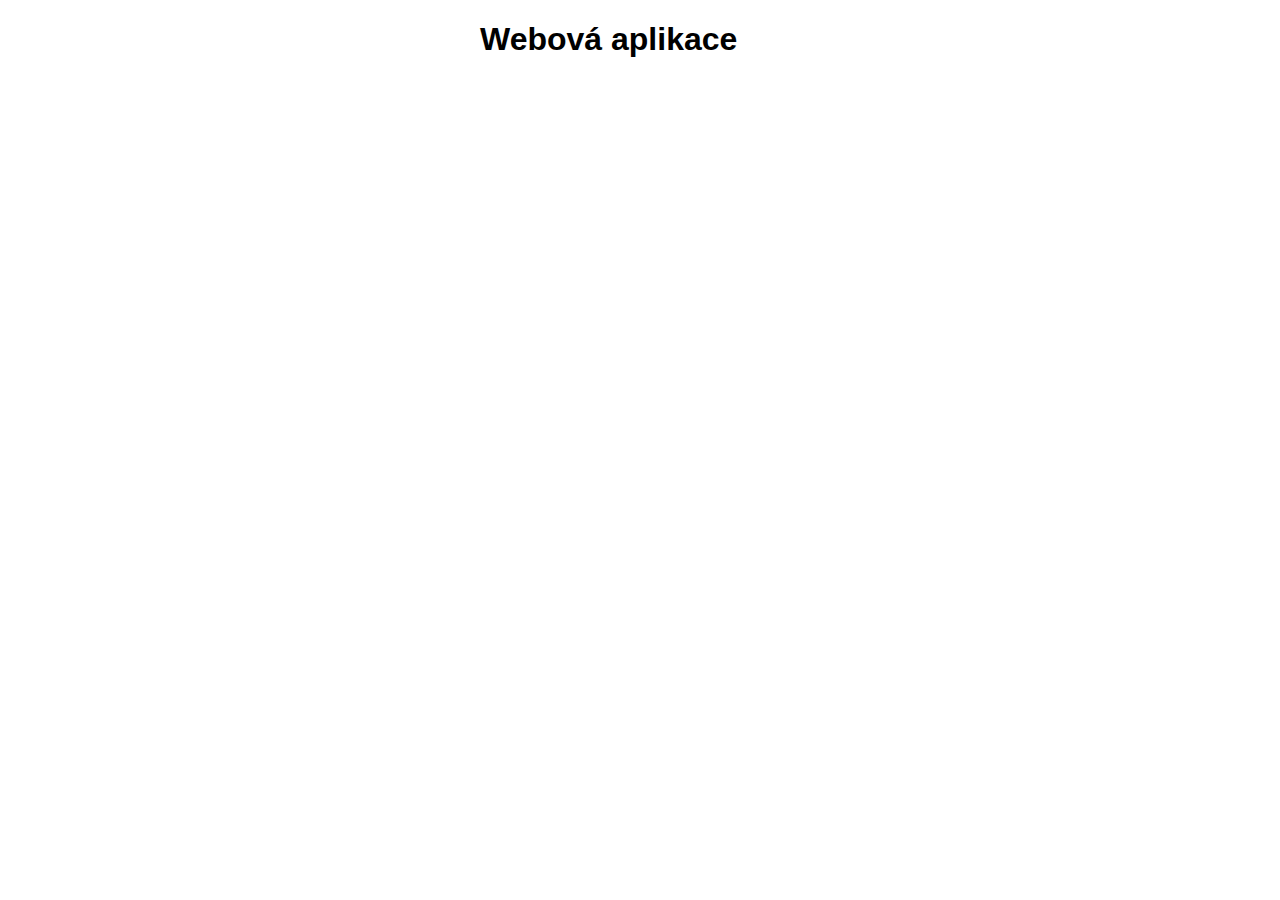
==== index.html @ ff40c61b "Test Gitu" ====
<!DOCTYPE html>
<html lang="cs">
  <head>
    <meta charset="UTF-8" />
    <meta name="viewport" content="width=device-width, initial-scale=1.0" />
    <link rel="stylesheet" href="style.css" />
    <script type="module" src="script.js"></script>
    <title>Webová aplikace</title>
  </head>
<body>
  <div class="container">
    <h1>Webová aplikace</h1>
  </div>
</body>
</html>
---- style.css ----
/* Používáme intuitivní výpočet rozměrů prvků. */
*, *:before, *:after {
  box-sizing: border-box;
}

html {
  font-family: sans-serif;
}

.container {
  max-width: 20rem;
  margin-right: auto;
  margin-left: auto;
}
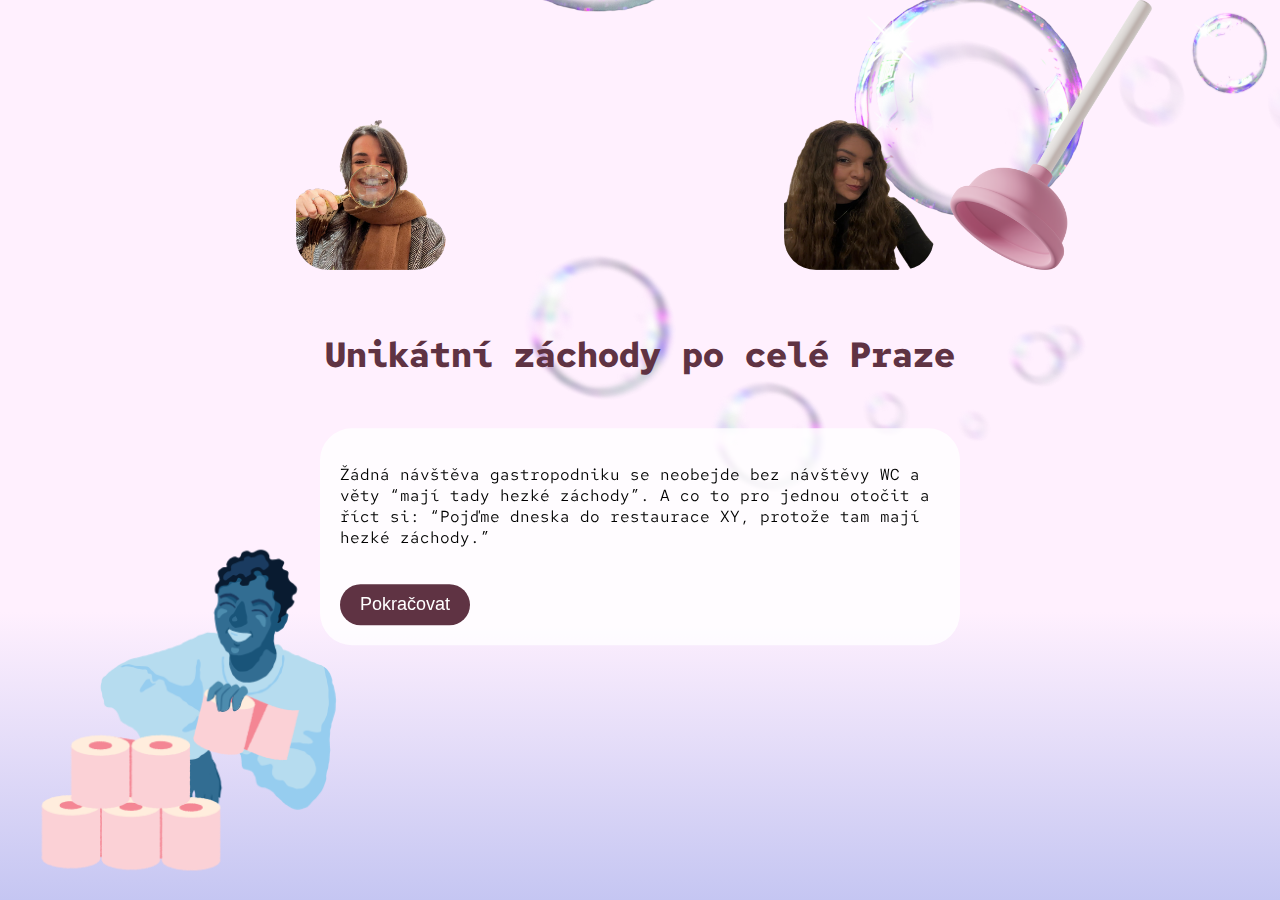
==== commit 907c0596: "Prvni stranka" ====
--- a/index.html
+++ b/index.html
@@ -5,11 +5,45 @@
     <meta name="viewport" content="width=device-width, initial-scale=1.0" />
     <link rel="stylesheet" href="style.css" />
     <script type="module" src="script.js"></script>
-    <title>Webová aplikace</title>
+    <title>Nas projekt</title>
   </head>
-<body>
-  <div class="container">
-    <h1>Webová aplikace</h1>
+  <body>
+    <div class="sliding-element">
+    <img class="bubble" src="img/AdobeStock_507704046.png" />
   </div>
-</body>
+  <div class = "toilet_stuff1">
+    <img class = "toilet_stuff1" src = "img/casual-life-3d-pink-toilet-plunger.png"/>
+  </div>
+  <div class = "toilet_stuff2">
+    <img class = "toilet_stuff2" src = "img/cherry-901.png"/>
+  </div>
+  
+    <h1>Unikátní záchody po celé Praze</h1>
+
+    <div class="container">  
+        <div class="main_persons">
+          <div class="person-container1">
+            <a href = "Bara.html" class="img-link">
+          <img class="main_person1" src="img/image-2.png" />
+          </a>
+          
+        </div>
+        <div class="person-container2">
+          <a href = "Varta.html" class="img-link">
+          <img class="main_person2" src="img/image-3.png" />
+          </a>
+        </div>
+        </div>
+      </div>
+
+      <div class="text_overlay">
+        <p>
+          Žádná návštěva gastropodniku se neobejde bez návštěvy WC a věty “mají
+          tady hezké záchody”. A co to pro jednou otočit a říct si: “Pojďme
+          dneska do restaurace XY, protože tam mají hezké záchody.”  
+        </p>
+        <button class="continue-button">Pokračovat</button>
+      </div>
+    </div>
+  </body>
 </html>
--- a/style.css
+++ b/style.css
@@ -1,14 +1,174 @@
 /* Používáme intuitivní výpočet rozměrů prvků. */
-*, *:before, *:after {
+@import url('https://fonts.googleapis.com/css2?family=Red+Hat+Mono:wght@400;700&display=swap');
+@import url('https://fonts.googleapis.com/css2?family=Montserrat:ital,wght@0,100..900;1,100..900&family=Playfair+Display+SC:ital,wght@0,400;0,700;0,900;1,400;1,700;1,900&family=Quicksand:wght@300..700&display=swap');
+
+*,
+*:before,
+*:after {
   box-sizing: border-box;
 }
 
 html {
-  font-family: sans-serif;
+  font-family: 'Red Hat Mono', monospace;
+  background: linear-gradient(#FFF0FE 68%, #c5c6f2 100%);
+
+
+}
+
+body {
+  height: 100vh;
+  margin: 0;
+  display: flex;
+  flex-direction: column;
+  align-items: center;
+}
+
+.bubble {
+  position: absolute;
+  height: 130vh;
+  left: 90%;
+  transform: translate(-50%, -50%);
+
+}
+
+.toilet_stuff1 {
+  position: absolute;
+  height: 30vh;
+  right: 10%;
+}
+
+
+.toilet_stuff2 {
+  position: fixed;
+  bottom: 10px;
+  left: 10px;
+  height: 40vh;
+
 }
 
 .container {
-  max-width: 20rem;
-  margin-right: auto;
-  margin-left: auto;
+  width: 60%;
+  position: relative;
+  display: flex;
+  flex-direction: column;
+  align-items: center;
+  justify-content: center;
+  text-align: center;
+
 }
+
+
+h1 {
+  font-family: 'Red Hat Mono', monospace;
+  font-size: 35px;
+  color: #5F3343;
+  right: 50%;
+  transform: translate(50%, 80%);
+  position: absolute;
+  top: 30%;
+
+}
+
+.text_overlay {
+  position: absolute;
+  transform: translate(-50%, -10%);
+  top: 50%;
+  left: 50%;
+  background: rgba(255, 255, 255, 0.8);
+  padding: 20px;
+  max-width: 90%;
+  border-radius: 2rem;
+
+}
+
+
+
+.continue-button {
+  margin-top: 20px;
+  padding: 10px 20px;
+  font-size: 18px;
+  background-color: #5F3343;
+  color: white;
+  border: none;
+  cursor: pointer;
+  border-radius: 2rem;
+}
+
+.continue-button:hover {
+  background-color: #4a2835;
+}
+
+.img_main img#background {
+  position: relative;
+  width: 100%;
+  height: auto;
+}
+
+
+
+
+
+
+
+.main_persons img {
+  width: 150px;
+  height: 150px;
+  position: absolute;
+  border-radius: 2rem;
+}
+
+.person-container {
+  position: relative;
+  text-align: center;
+}
+
+
+.person-container img {
+  width: 150px;
+  height: 150px;
+}
+
+.main_person1 {
+  top: 120px;
+  right: 90px;
+
+
+}
+
+.main_person2 {
+  top: 120px;
+  left: 40px;
+}
+
+@keyframes slide {
+  0% {
+    transform: translateX(0);
+  }
+
+  50% {
+    transform: translateX(50px);
+  }
+
+  100% {
+    transform: translateX(0);
+  }
+}
+
+.sliding-element {
+  animation: slide 10s infinite;
+
+}
+
+.img-link {
+  display: inline-block;
+  overflow: hidden;
+}
+
+.img-link img {
+  transition: transform 0.3s ease;
+}
+
+
+.img-link:hover img {
+  transform: scale(1.1);
+}
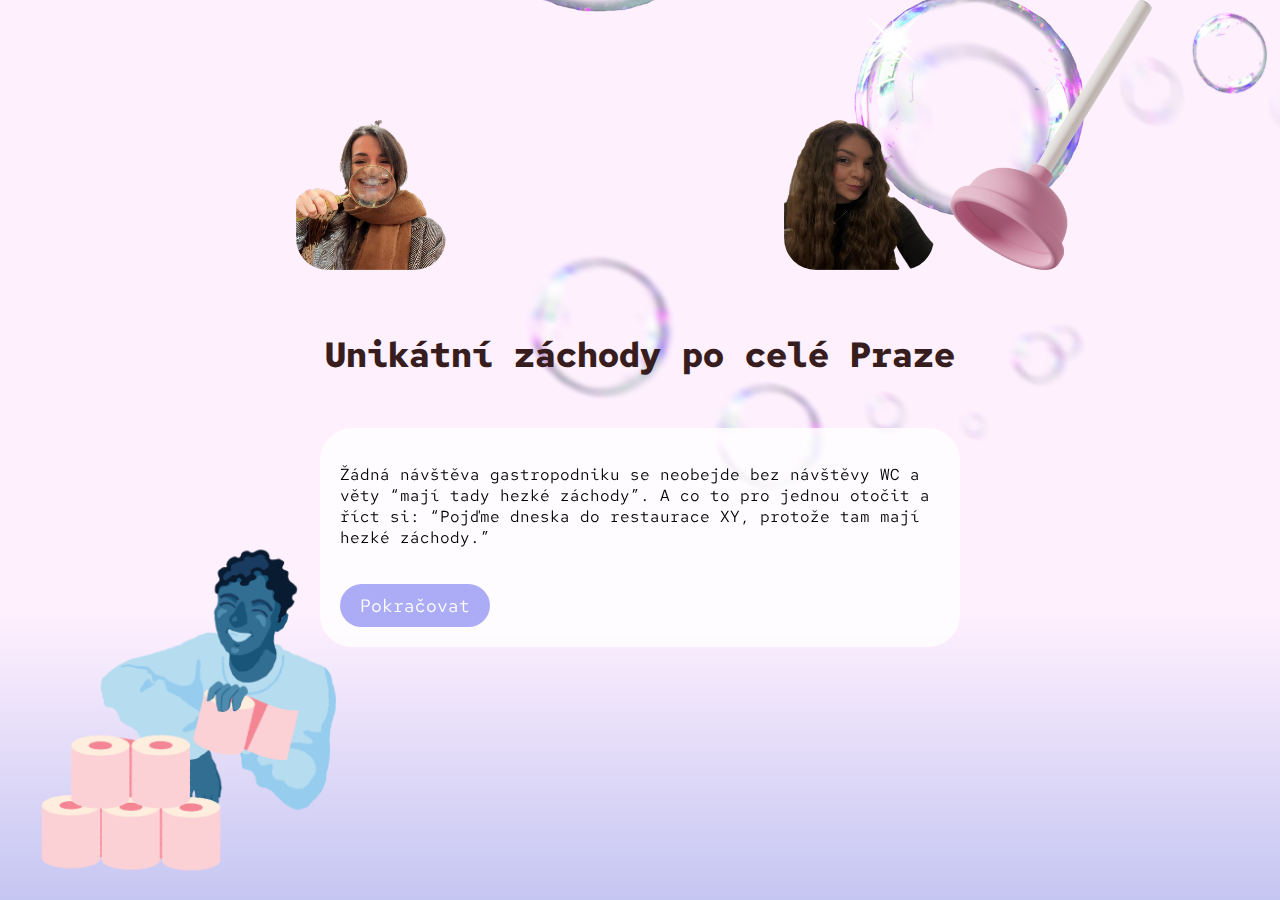
==== commit c4b10bf7: "Oprava první stranky, a take pridani stranku na pokracovani" ====
--- a/index.html
+++ b/index.html
@@ -42,7 +42,9 @@
           tady hezké záchody”. A co to pro jednou otočit a říct si: “Pojďme
           dneska do restaurace XY, protože tam mají hezké záchody.”  
         </p>
+        <a href = "Pokracovat" class = "pokracovat">
         <button class="continue-button">Pokračovat</button>
+      </a>
       </div>
     </div>
   </body>
--- a/style.css
+++ b/style.css
@@ -1,6 +1,5 @@
 /* Používáme intuitivní výpočet rozměrů prvků. */
 @import url('https://fonts.googleapis.com/css2?family=Red+Hat+Mono:wght@400;700&display=swap');
-@import url('https://fonts.googleapis.com/css2?family=Montserrat:ital,wght@0,100..900;1,100..900&family=Playfair+Display+SC:ital,wght@0,400;0,700;0,900;1,400;1,700;1,900&family=Quicksand:wght@300..700&display=swap');
 
 *,
 *:before,
@@ -59,9 +58,9 @@
 
 
 h1 {
-  font-family: 'Red Hat Mono', monospace;
+  font-family: "Red+Hat" monospace;
   font-size: 35px;
-  color: #5F3343;
+  color: #371d1d;
   right: 50%;
   transform: translate(50%, 80%);
   position: absolute;
@@ -70,6 +69,7 @@
 }
 
 .text_overlay {
+
   position: absolute;
   transform: translate(-50%, -10%);
   top: 50%;
@@ -84,18 +84,20 @@
 
 
 .continue-button {
+  font-family: 'Red Hat Mono', monospace;
   margin-top: 20px;
   padding: 10px 20px;
   font-size: 18px;
-  background-color: #5F3343;
+  background-color: #abacf5;
   color: white;
   border: none;
   cursor: pointer;
   border-radius: 2rem;
+  transition: all 0.3s ease;
 }
 
 .continue-button:hover {
-  background-color: #4a2835;
+  background-color: #705ce3;
 }
 
 .img_main img#background {
@@ -103,11 +105,6 @@
   width: 100%;
   height: auto;
 }
-
-
-
-
-
 
 
 .main_persons img {
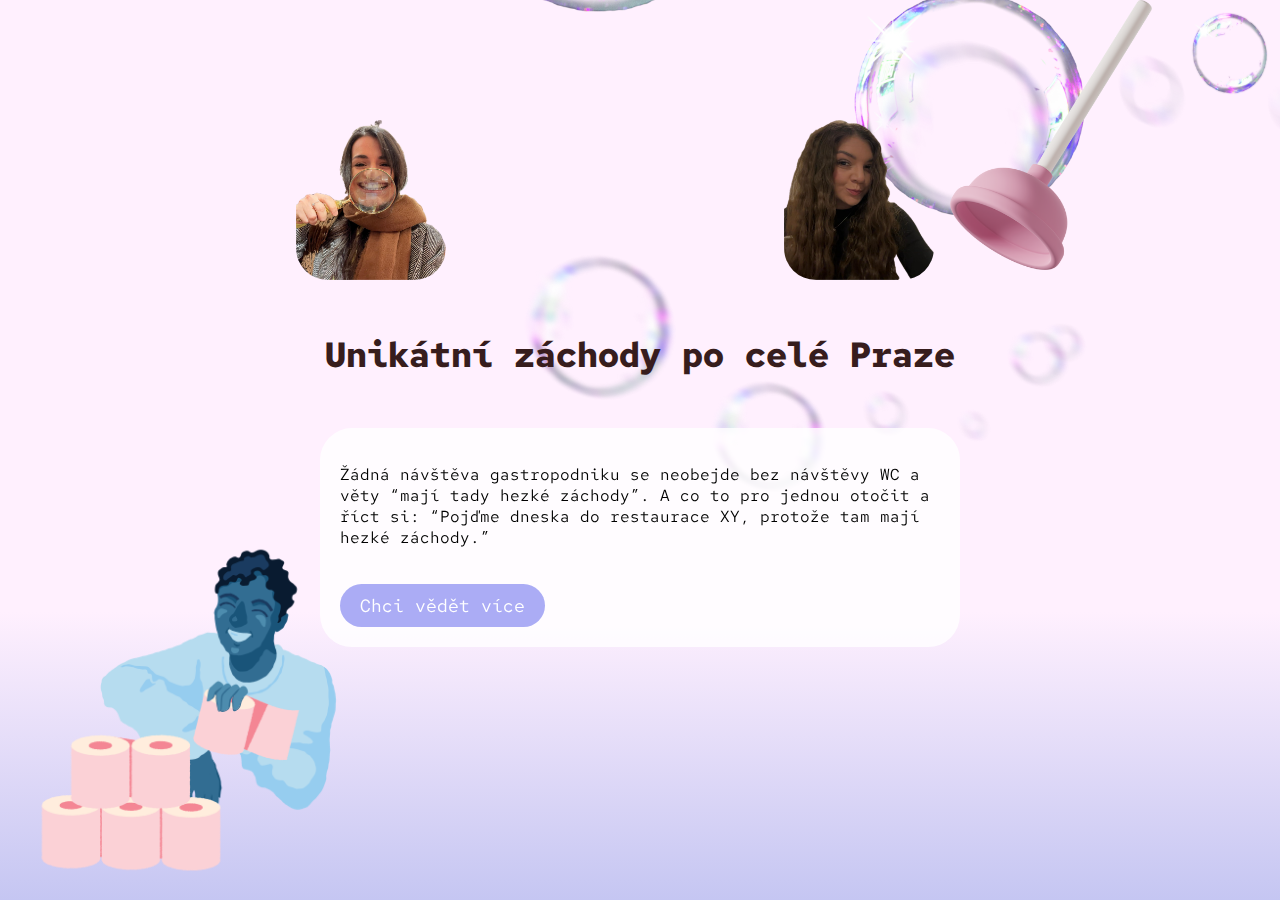
==== commit 20bf1aa6: "dodelani ukolu" ====
--- a/index.html
+++ b/index.html
@@ -5,8 +5,9 @@
     <meta name="viewport" content="width=device-width, initial-scale=1.0" />
     <link rel="stylesheet" href="style.css" />
     <script type="module" src="script.js"></script>
-    <title>Nas projekt</title>
+    <title>Unikátní záchody</title>
   </head>
+
   <body>
     <div class="sliding-element">
     <img class="bubble" src="img/AdobeStock_507704046.png" />
@@ -23,9 +24,13 @@
     <div class="container">  
         <div class="main_persons">
           <div class="person-container1">
+            
             <a href = "Bara.html" class="img-link">
-          <img class="main_person1" src="img/image-2.png" />
+          <img class="main_person1" src="img/image-2.png"/>
+         
           </a>
+         
+          
           
         </div>
         <div class="person-container2">
@@ -42,8 +47,8 @@
           tady hezké záchody”. A co to pro jednou otočit a říct si: “Pojďme
           dneska do restaurace XY, protože tam mají hezké záchody.”  
         </p>
-        <a href = "Pokracovat" class = "pokracovat">
-        <button class="continue-button">Pokračovat</button>
+        <a href = "Pokracovat">
+        <button class="continue-button">Chci vědět více</button>
       </a>
       </div>
     </div>
--- a/style.css
+++ b/style.css
@@ -89,6 +89,7 @@
   padding: 10px 20px;
   font-size: 18px;
   background-color: #abacf5;
+  border: 1px solid #826cda;
   color: white;
   border: none;
   cursor: pointer;
@@ -98,6 +99,7 @@
 
 .continue-button:hover {
   background-color: #705ce3;
+  border: 1px solid #826cda;
 }
 
 .img_main img#background {
@@ -109,7 +111,7 @@
 
 .main_persons img {
   width: 150px;
-  height: 150px;
+  height: 160px;
   position: absolute;
   border-radius: 2rem;
 }
@@ -122,7 +124,7 @@
 
 .person-container img {
   width: 150px;
-  height: 150px;
+  max-height: 100%;
 }
 
 .main_person1 {
